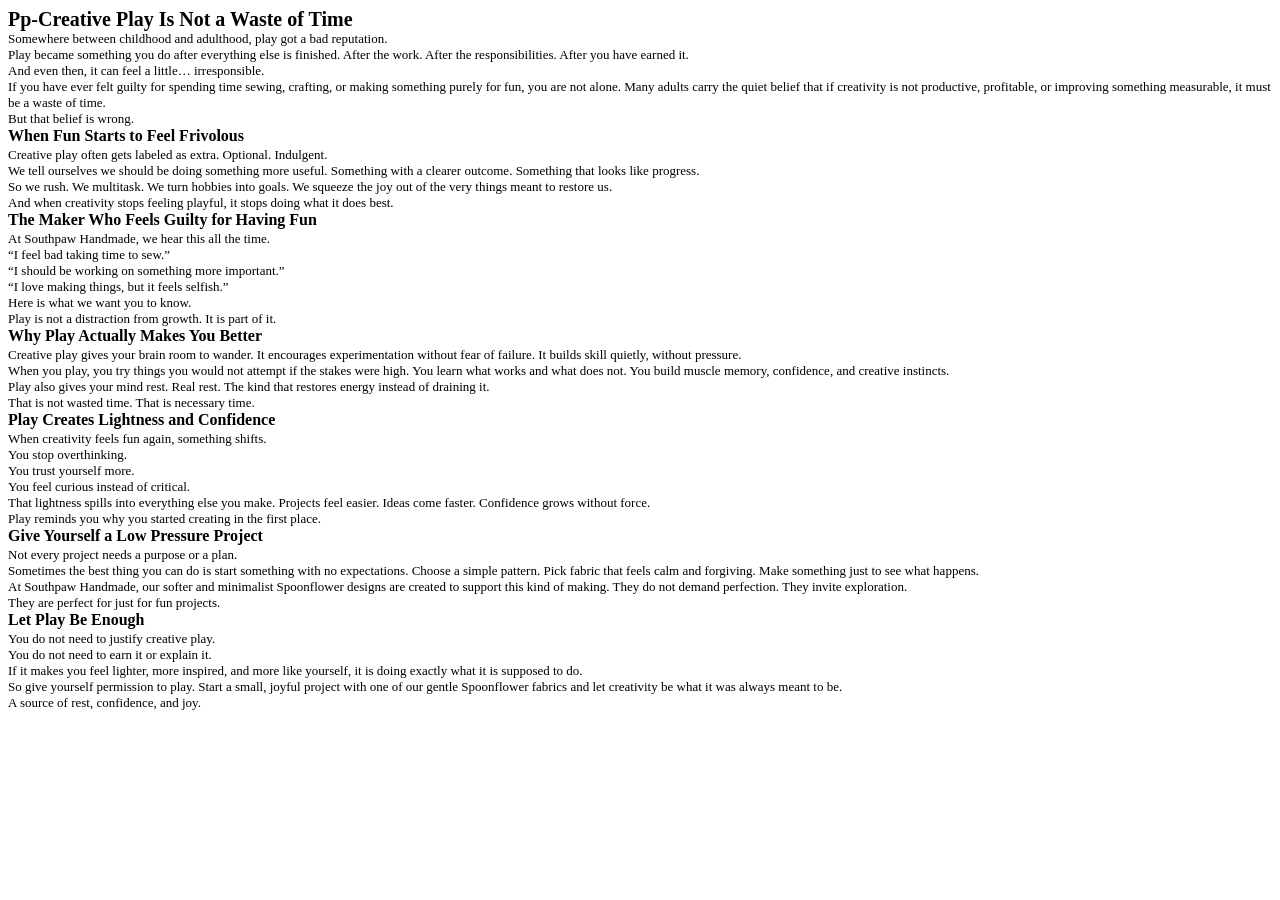
==== Creative Play is not a waste of time.html @ e0ed6354 "Add files via upload" ====
<!DOCTYPE html PUBLIC "-//W3C//DTD HTML 4.01//EN" "http://www.w3.org/TR/html4/strict.dtd">
<html>
<head>
  <meta http-equiv="Content-Type" content="text/html; charset=utf-8">
  <meta http-equiv="Content-Style-Type" content="text/css">
  <title></title>
  <meta name="Generator" content="Cocoa HTML Writer">
  <meta name="CocoaVersion" content="2685.2">
  <style type="text/css">
    p.p1 {margin: 0.0px 0.0px 0.0px 0.0px; font: 20.0px 'Helvetica Neue'}
    p.p2 {margin: 0.0px 0.0px 0.0px 0.0px; font: 13.0px 'Helvetica Neue'}
    p.p3 {margin: 0.0px 0.0px 2.0px 0.0px; font: 16.0px 'Helvetica Neue'}
  </style>
</head>
<body>
<p class="p1"><b>Pp-Creative Play Is Not a Waste of Time</b></p>
<p class="p2">Somewhere between childhood and adulthood, play got a bad reputation.</p>
<p class="p2">Play became something you do after everything else is finished. After the work. After the responsibilities. After you have earned it.</p>
<p class="p2">And even then, it can feel a little… irresponsible.</p>
<p class="p2">If you have ever felt guilty for spending time sewing, crafting, or making something purely for fun, you are not alone. Many adults carry the quiet belief that if creativity is not productive, profitable, or improving something measurable, it must be a waste of time.</p>
<p class="p2">But that belief is wrong.</p>
<p class="p3"><b>When Fun Starts to Feel Frivolous</b></p>
<p class="p2">Creative play often gets labeled as extra. Optional. Indulgent.</p>
<p class="p2">We tell ourselves we should be doing something more useful. Something with a clearer outcome. Something that looks like progress.</p>
<p class="p2">So we rush. We multitask. We turn hobbies into goals. We squeeze the joy out of the very things meant to restore us.</p>
<p class="p2">And when creativity stops feeling playful, it stops doing what it does best.</p>
<p class="p3"><b>The Maker Who Feels Guilty for Having Fun</b></p>
<p class="p2">At Southpaw Handmade, we hear this all the time.</p>
<p class="p2">“I feel bad taking time to sew.”<br>
“I should be working on something more important.”<br>
“I love making things, but it feels selfish.”</p>
<p class="p2">Here is what we want you to know.</p>
<p class="p2">Play is not a distraction from growth. It is part of it.</p>
<p class="p3"><b>Why Play Actually Makes You Better</b></p>
<p class="p2">Creative play gives your brain room to wander. It encourages experimentation without fear of failure. It builds skill quietly, without pressure.</p>
<p class="p2">When you play, you try things you would not attempt if the stakes were high. You learn what works and what does not. You build muscle memory, confidence, and creative instincts.</p>
<p class="p2">Play also gives your mind rest. Real rest. The kind that restores energy instead of draining it.</p>
<p class="p2">That is not wasted time. That is necessary time.</p>
<p class="p3"><b>Play Creates Lightness and Confidence</b></p>
<p class="p2">When creativity feels fun again, something shifts.</p>
<p class="p2">You stop overthinking.<br>
You trust yourself more.<br>
You feel curious instead of critical.</p>
<p class="p2">That lightness spills into everything else you make. Projects feel easier. Ideas come faster. Confidence grows without force.</p>
<p class="p2">Play reminds you why you started creating in the first place.</p>
<p class="p3"><b>Give Yourself a Low Pressure Project</b></p>
<p class="p2">Not every project needs a purpose or a plan.</p>
<p class="p2">Sometimes the best thing you can do is start something with no expectations. Choose a simple pattern. Pick fabric that feels calm and forgiving. Make something just to see what happens.</p>
<p class="p2">At Southpaw Handmade, our softer and minimalist Spoonflower designs are created to support this kind of making. They do not demand perfection. They invite exploration.</p>
<p class="p2">They are perfect for just for fun projects.</p>
<p class="p3"><b>Let Play Be Enough</b></p>
<p class="p2">You do not need to justify creative play.</p>
<p class="p2">You do not need to earn it or explain it.</p>
<p class="p2">If it makes you feel lighter, more inspired, and more like yourself, it is doing exactly what it is supposed to do.</p>
<p class="p2">So give yourself permission to play. Start a small, joyful project with one of our gentle Spoonflower fabrics and let creativity be what it was always meant to be.</p>
<p class="p2">A source of rest, confidence, and joy.</p>
</body>
</html>
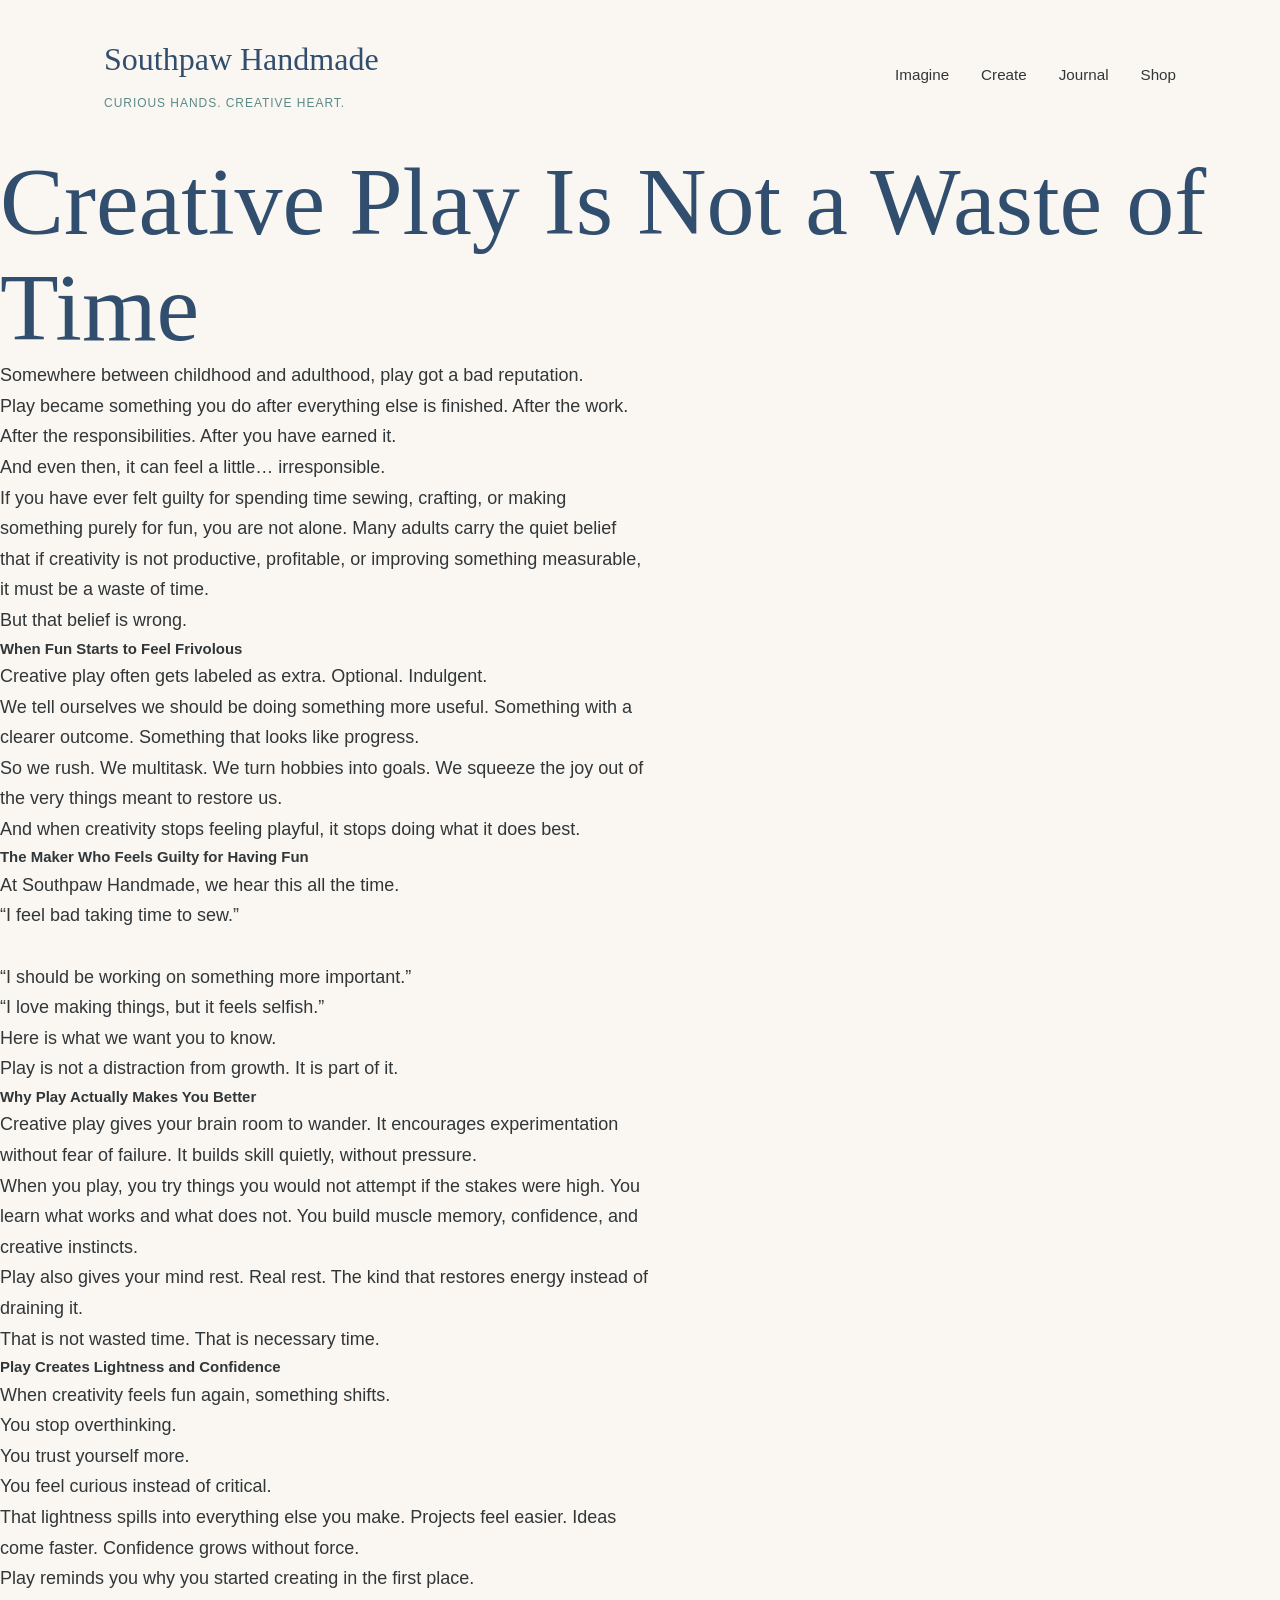
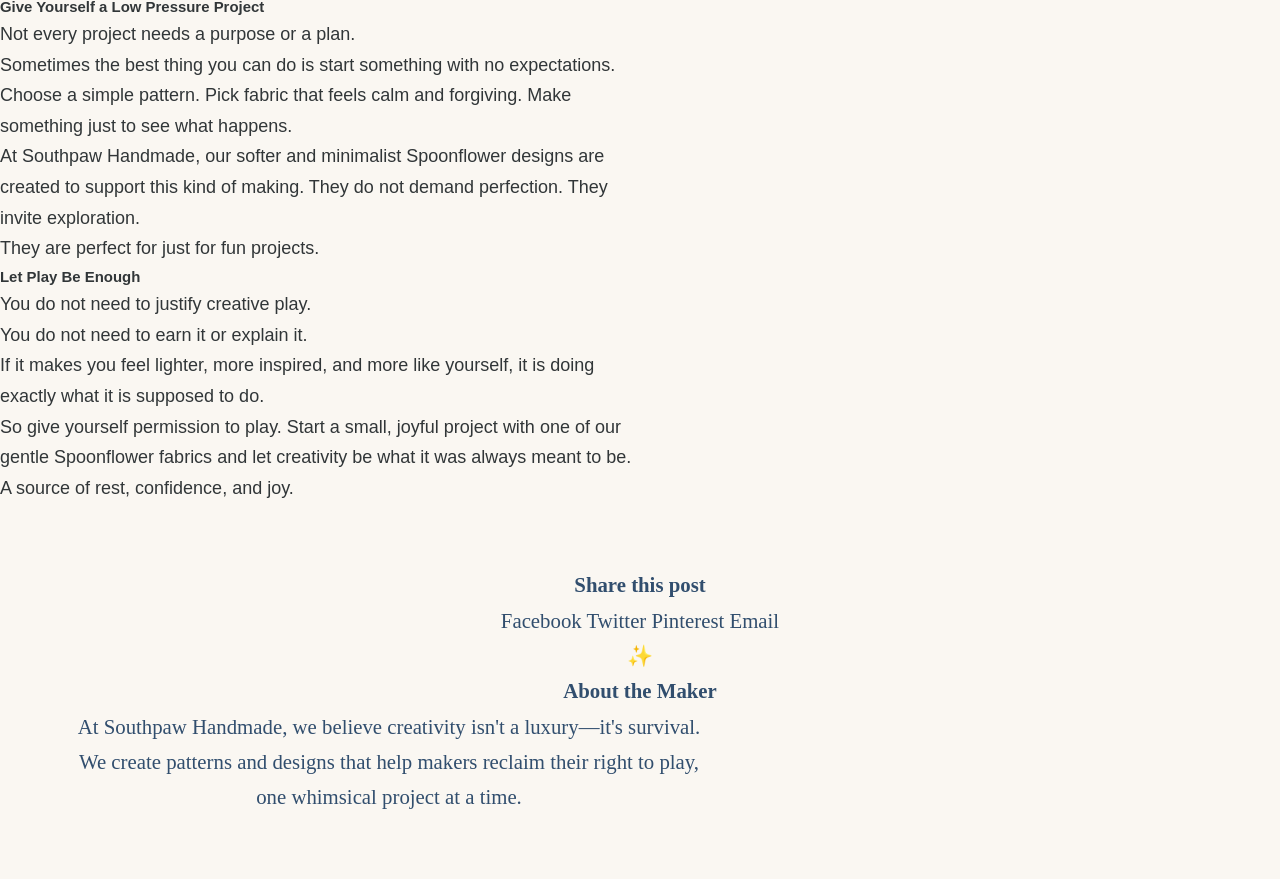
==== commit cc499608: "Refactor HTML for 'Creative Play' article Updated HTML structure, added meta tags, and improved cont" ====
--- a/Creative Play is not a waste of time.html
+++ b/Creative Play is not a waste of time.html
@@ -1,58 +1,90 @@
-<!DOCTYPE html PUBLIC "-//W3C//DTD HTML 4.01//EN" "http://www.w3.org/TR/html4/strict.dtd">
-<html>
+<!DOCTYPE html> 
+<html lang="en">
 <head>
-  <meta http-equiv="Content-Type" content="text/html; charset=utf-8">
-  <meta http-equiv="Content-Style-Type" content="text/css">
-  <title></title>
-  <meta name="Generator" content="Cocoa HTML Writer">
-  <meta name="CocoaVersion" content="2685.2">
-  <style type="text/css">
-    p.p1 {margin: 0.0px 0.0px 0.0px 0.0px; font: 20.0px 'Helvetica Neue'}
-    p.p2 {margin: 0.0px 0.0px 0.0px 0.0px; font: 13.0px 'Helvetica Neue'}
-    p.p3 {margin: 0.0px 0.0px 2.0px 0.0px; font: 16.0px 'Helvetica Neue'}
-  </style>
+    <meta charset="UTF-8">
+    <meta name="viewport" content="width=device-width, initial-scale=1.0">
+    <title>Creative Play isn’t a waste of time | Southpaw Handmade.</title>
+    <meta name="description" content="Permission to Play is a creative journal about curiosity, imagination, making, and why grown-ups deserve time to create just for the joy of it.">
+    <link rel="stylesheet" href="style.css">
+    <!-- Google Fonts -->
+    <link rel="preconnect" href="https://fonts.googleapis.com">
+    <link rel="preconnect" href="https://fonts.gstatic.com" crossorigin>
+    <link href="https://fonts.googleapis.com/css2?family=Cormorant+Garamond:wght@400;500;600;700&family=Source+Sans+3:wght@300;400;500;600&display=swap" rel="stylesheet">
 </head>
 <body>
-<p class="p1"><b>Pp-Creative Play Is Not a Waste of Time</b></p>
-<p class="p2">Somewhere between childhood and adulthood, play got a bad reputation.</p>
-<p class="p2">Play became something you do after everything else is finished. After the work. After the responsibilities. After you have earned it.</p>
-<p class="p2">And even then, it can feel a little… irresponsible.</p>
-<p class="p2">If you have ever felt guilty for spending time sewing, crafting, or making something purely for fun, you are not alone. Many adults carry the quiet belief that if creativity is not productive, profitable, or improving something measurable, it must be a waste of time.</p>
-<p class="p2">But that belief is wrong.</p>
-<p class="p3"><b>When Fun Starts to Feel Frivolous</b></p>
-<p class="p2">Creative play often gets labeled as extra. Optional. Indulgent.</p>
-<p class="p2">We tell ourselves we should be doing something more useful. Something with a clearer outcome. Something that looks like progress.</p>
-<p class="p2">So we rush. We multitask. We turn hobbies into goals. We squeeze the joy out of the very things meant to restore us.</p>
-<p class="p2">And when creativity stops feeling playful, it stops doing what it does best.</p>
-<p class="p3"><b>The Maker Who Feels Guilty for Having Fun</b></p>
-<p class="p2">At Southpaw Handmade, we hear this all the time.</p>
-<p class="p2">“I feel bad taking time to sew.”<br>
-“I should be working on something more important.”<br>
-“I love making things, but it feels selfish.”</p>
-<p class="p2">Here is what we want you to know.</p>
-<p class="p2">Play is not a distraction from growth. It is part of it.</p>
-<p class="p3"><b>Why Play Actually Makes You Better</b></p>
-<p class="p2">Creative play gives your brain room to wander. It encourages experimentation without fear of failure. It builds skill quietly, without pressure.</p>
-<p class="p2">When you play, you try things you would not attempt if the stakes were high. You learn what works and what does not. You build muscle memory, confidence, and creative instincts.</p>
-<p class="p2">Play also gives your mind rest. Real rest. The kind that restores energy instead of draining it.</p>
-<p class="p2">That is not wasted time. That is necessary time.</p>
-<p class="p3"><b>Play Creates Lightness and Confidence</b></p>
-<p class="p2">When creativity feels fun again, something shifts.</p>
-<p class="p2">You stop overthinking.<br>
-You trust yourself more.<br>
-You feel curious instead of critical.</p>
-<p class="p2">That lightness spills into everything else you make. Projects feel easier. Ideas come faster. Confidence grows without force.</p>
-<p class="p2">Play reminds you why you started creating in the first place.</p>
-<p class="p3"><b>Give Yourself a Low Pressure Project</b></p>
-<p class="p2">Not every project needs a purpose or a plan.</p>
-<p class="p2">Sometimes the best thing you can do is start something with no expectations. Choose a simple pattern. Pick fabric that feels calm and forgiving. Make something just to see what happens.</p>
-<p class="p2">At Southpaw Handmade, our softer and minimalist Spoonflower designs are created to support this kind of making. They do not demand perfection. They invite exploration.</p>
-<p class="p2">They are perfect for just for fun projects.</p>
-<p class="p3"><b>Let Play Be Enough</b></p>
-<p class="p2">You do not need to justify creative play.</p>
-<p class="p2">You do not need to earn it or explain it.</p>
-<p class="p2">If it makes you feel lighter, more inspired, and more like yourself, it is doing exactly what it is supposed to do.</p>
-<p class="p2">So give yourself permission to play. Start a small, joyful project with one of our gentle Spoonflower fabrics and let creativity be what it was always meant to be.</p>
-<p class="p2">A source of rest, confidence, and joy.</p>
+    <header class="site-header">
+    <div class="logo">
+        <span>Southpaw Handmade</span>
+        <small>Curious Hands. Creative Heart.</small>
+    </div>
+    <nav>
+        <a href="#imagine">Imagine</a>
+        <a href="#create">Create</a>
+        <a href="#journal">Journal</a>
+        <a href="#shop">Shop</a>
+    </nav>
+</header>
+<h1>Creative Play Is Not a Waste of Time</h1>
+<p>Somewhere between childhood and adulthood, play got a bad reputation.</p>
+<p>Play became something you do after everything else is finished. After the work. After the responsibilities. After you have earned it.</p>
+<p>And even then, it can feel a little… irresponsible.</p>
+<p>If you have ever felt guilty for spending time sewing, crafting, or making something purely for fun, you are not alone. Many adults carry the quiet belief that if creativity is not productive, profitable, or improving something measurable, it must be a waste of time.</p>
+<p>But that belief is wrong.</p>
+<h5>When Fun Starts to Feel Frivolous</h5>
+<p>Creative play often gets labeled as extra. Optional. Indulgent.</p>
+<p>We tell ourselves we should be doing something more useful. Something with a clearer outcome. Something that looks like progress.</p>
+<p>So we rush. We multitask. We turn hobbies into goals. We squeeze the joy out of the very things meant to restore us.</p>
+<p>And when creativity stops feeling playful, it stops doing what it does best.</p>
+<h5>The Maker Who Feels Guilty for Having Fun</h5>
+<p>At Southpaw Handmade, we hear this all the time.</p>
+<ul> 
+<li>“I feel bad taking time to sew.”<li>
+<li>“I should be working on something more important.”</li>
+<ul>“I love making things, but it feels selfish.”</ul>
+</ul> 
+<p>Here is what we want you to know.</p>
+<p>Play is not a distraction from growth. It is part of it.</p>
+<h5>Why Play Actually Makes You Better</h5>
+<p>Creative play gives your brain room to wander. It encourages experimentation without fear of failure. It builds skill quietly, without pressure.</p>
+<p>When you play, you try things you would not attempt if the stakes were high. You learn what works and what does not. You build muscle memory, confidence, and creative instincts.</p>
+<p>Play also gives your mind rest. Real rest. The kind that restores energy instead of draining it.</p>
+<p>That is not wasted time. That is necessary time.</p>
+<h5>Play Creates Lightness and Confidence</h5>
+<p>When creativity feels fun again, something shifts.</p>
+<blockquote>
+  <p>You stop overthinking.<br>
+  You trust yourself more.<br>
+  You feel curious instead of critical.</p>
+</blockquote>
+<p>That lightness spills into everything else you make. Projects feel easier. Ideas come faster. Confidence grows without force.</p>
+<p>Play reminds you why you started creating in the first place.</p>
+<h5>Give Yourself a Low Pressure Project</h5>
+<p>Not every project needs a purpose or a plan.</p>
+<p>Sometimes the best thing you can do is start something with no expectations. Choose a simple pattern. Pick fabric that feels calm and forgiving. Make something just to see what happens.</p>
+<p>At Southpaw Handmade, our softer and minimalist Spoonflower designs are created to support this kind of making. They do not demand perfection. They invite exploration.</p>
+<p>They are perfect for just for fun projects.</p>
+<h5>Let Play Be Enough</h5>
+<p>You do not need to justify creative play.</p>
+<p>You do not need to earn it or explain it.</p>
+<p>If it makes you feel lighter, more inspired, and more like yourself, it is doing exactly what it is supposed to do.</p>
+<p>So give yourself permission to play. Start a small, joyful project with one of our gentle Spoonflower fabrics and let creativity be what it was always meant to be.</p>
+<p>A source of rest, confidence, and joy.</p>
 </body>
+<footer>
+  <div class="share-buttons">
+            <h4>Share this post</h4>
+            <a href="#" class="share-facebook">Facebook</a>
+            <a href="#" class="share-twitter">Twitter</a>
+            <a href="#" class="share-pinterest">Pinterest</a>
+            <a href="#" class="share-email">Email</a>
+        </div>
+
+        <div class="author-bio">
+            <div class="author-avatar">✨</div>
+            <div class="author-info">
+                <h4>About the Maker</h4>
+                <p>At Southpaw Handmade, we believe creativity isn't a luxury—it's survival. We create patterns and designs that help makers reclaim their right to play, one whimsical project at a time.</p>
+            </div>
+        </div>
+</footer>
 </html>
--- a/style.css
+++ b/style.css
@@ -0,0 +1,680 @@
+/* =========================================
+   SOUTHPAW HANDMADE
+   Design System v1.0
+========================================= */
+
+
+/* ---------- ROOT VARIABLES ---------- */
+
+:root {
+
+    --paper: #FAF7F2;
+    --white: #FFFFFF;
+
+    --ink: #313638;
+    --navy: #314E6E;
+    --teal: #5B8A86;
+    --lavender: #B9ABC9;
+    --gold: #D4AF6A;
+
+    --serif: "Cormorant Garamond", serif;
+    --sans: "Source Sans 3", sans-serif;
+
+    --max-width: 1200px;
+
+    --shadow:
+        0 20px 50px rgba(49, 54, 56, 0.08);
+
+}
+
+
+/* ---------- RESET ---------- */
+
+
+* {
+    margin: 0;
+    padding: 0;
+    box-sizing: border-box;
+}
+
+
+html {
+    scroll-behavior: smooth;
+}
+
+
+body {
+
+    background: var(--paper);
+
+    color: var(--ink);
+
+    font-family: var(--sans);
+
+    font-size: 18px;
+
+    line-height: 1.7;
+
+}
+
+
+
+/* ---------- TYPOGRAPHY ---------- */
+
+
+h1,
+h2,
+h3 {
+
+    font-family: var(--serif);
+
+    font-weight: 500;
+
+    line-height: 1.1;
+
+}
+
+
+h1 {
+
+    font-size: clamp(3.5rem, 8vw, 6rem);
+
+    color: var(--navy);
+
+}
+
+
+h2 {
+
+    font-size: clamp(2.5rem, 5vw, 4rem);
+
+    color: var(--navy);
+
+}
+
+
+h3 {
+
+    font-size: 2rem;
+
+    color: var(--navy);
+
+}
+
+
+p {
+
+    max-width: 650px;
+
+}
+
+
+a {
+
+    color: inherit;
+
+    text-decoration: none;
+
+}
+
+
+
+
+
+/* ---------- HEADER ---------- */
+
+
+.site-header {
+
+    width: 100%;
+
+    max-width: var(--max-width);
+
+    margin: auto;
+
+    padding: 2rem 5%;
+
+    display: flex;
+
+    justify-content: space-between;
+
+    align-items: center;
+
+}
+
+
+
+.logo span {
+
+    display: block;
+
+    font-family: var(--serif);
+
+    font-size: 2rem;
+
+    color: var(--navy);
+
+}
+
+
+.logo small {
+
+    color: var(--teal);
+
+    letter-spacing: .08em;
+
+    text-transform: uppercase;
+
+    font-size: .75rem;
+
+}
+
+
+
+nav {
+
+    display: flex;
+
+    gap: 2rem;
+
+}
+
+
+nav a {
+
+    font-size: .95rem;
+
+    transition: color .3s ease;
+
+}
+
+
+nav a:hover {
+
+    color: var(--teal);
+
+}
+
+
+
+
+
+/* ---------- BUTTONS ---------- */
+
+
+.button {
+
+    display: inline-block;
+
+    background: var(--navy);
+
+    color: white;
+
+    padding: 1rem 2.4rem;
+
+    border-radius: 999px;
+
+    margin-top: 2rem;
+
+    transition:
+        transform .3s ease,
+        background .3s ease;
+
+}
+
+
+.button:hover {
+
+    background: var(--teal);
+
+    transform: translateY(-3px);
+
+}
+
+
+
+
+
+/* ---------- SMALL LABEL ---------- */
+
+
+.eyebrow {
+
+    color: var(--teal);
+
+    text-transform: uppercase;
+
+    letter-spacing: .18em;
+
+    font-size: .8rem;
+
+    margin-bottom: 1.5rem;
+
+}
+
+
+
+
+
+/* ---------- HERO ---------- */
+
+
+.hero {
+
+    max-width: var(--max-width);
+
+    margin: auto;
+
+    padding: 5rem 5% 8rem;
+
+    display: grid;
+
+    grid-template-columns: 1fr 1fr;
+
+    gap: 5rem;
+
+    align-items: center;
+
+}
+
+
+
+.hero-image img {
+
+    width: 100%;
+
+    height: 700px;
+
+    object-fit: cover;
+
+    border-radius: 200px 200px 0 0;
+
+    box-shadow: var(--shadow);
+
+}
+
+
+
+.hero-text {
+
+    font-size: 1.25rem;
+
+    margin: 2rem 0;
+
+}
+
+
+.signature {
+
+    font-family: var(--serif);
+
+    font-size: 1.5rem;
+
+    color: var(--navy);
+
+}
+
+
+
+
+
+/* ---------- SECTIONS ---------- */
+
+
+section {
+
+    padding: 7rem 5%;
+
+}
+
+
+
+.section-heading {
+
+    max-width: 800px;
+
+    margin-bottom: 3rem;
+
+}
+
+
+
+
+
+/* ---------- MANIFESTO ---------- */
+
+
+.manifesto {
+
+    background: var(--white);
+
+    display: grid;
+
+    grid-template-columns: 1fr 1fr;
+
+    gap: 5rem;
+
+}
+
+
+
+.manifesto-text p {
+
+    margin-bottom: 1.5rem;
+
+}
+
+
+
+.text-link {
+
+    color: var(--teal);
+
+    font-weight: 600;
+
+}
+
+
+
+
+
+/* ---------- PILLARS ---------- */
+
+
+.pillars {
+
+    max-width: var(--max-width);
+
+    margin:auto;
+
+    display:grid;
+
+    grid-template-columns: repeat(3,1fr);
+
+    gap:2rem;
+
+}
+
+
+
+.pillar {
+
+    background:white;
+
+    padding:3rem;
+
+    border-radius:30px;
+
+    box-shadow:var(--shadow);
+
+    transition:transform .3s ease;
+
+}
+
+
+
+.pillar:hover {
+
+    transform:translateY(-8px);
+
+}
+
+
+
+
+
+/* ---------- FEATURE SECTIONS ---------- */
+
+
+.feature {
+
+    max-width:var(--max-width);
+
+    margin:auto;
+
+    display:grid;
+
+    grid-template-columns:1fr 1fr;
+
+    gap:5rem;
+
+    align-items:center;
+
+}
+
+
+
+.feature.reverse .feature-image {
+
+    order:2;
+
+}
+
+
+
+.feature-image img {
+
+    width:100%;
+
+    height:550px;
+
+    object-fit:cover;
+
+    border-radius:30px;
+
+    box-shadow:var(--shadow);
+
+}
+
+
+
+
+
+/* ---------- JOURNAL ---------- */
+
+
+.journal {
+
+    background:white;
+
+    text-align:center;
+
+}
+
+
+
+.journal > p,
+.journal > h2 {
+
+    margin-left:auto;
+
+    margin-right:auto;
+
+}
+
+
+
+.journal-grid {
+
+    max-width:var(--max-width);
+
+    margin:4rem auto 0;
+
+    display:grid;
+
+    grid-template-columns:repeat(3,1fr);
+
+    gap:2rem;
+
+}
+
+
+
+.journal article {
+
+    text-align:left;
+
+    padding:2.5rem;
+
+    background:var(--paper);
+
+    border-radius:30px;
+
+}
+
+
+
+
+
+/* ---------- CTA ---------- */
+
+
+.cta {
+
+    text-align:center;
+
+    background:var(--navy);
+
+    color:white;
+
+}
+
+
+
+.cta h2 {
+
+    color:white;
+
+}
+
+
+
+.cta p {
+
+    margin:auto;
+
+    font-size:1.3rem;
+
+}
+
+
+
+
+
+/* ---------- FOOTER ---------- */
+
+
+footer {
+
+    text-align:center;
+
+    padding:4rem 5%;
+
+    font-family:var(--serif);
+
+    color:var(--navy);
+
+    font-size:1.3rem;
+
+}
+
+
+
+
+
+/* =========================================
+   MOBILE
+========================================= */
+
+
+@media(max-width:900px){
+
+
+    .site-header {
+
+        flex-direction:column;
+
+        gap:1.5rem;
+
+    }
+
+
+    nav {
+
+        gap:1rem;
+
+    }
+
+
+    .hero,
+    .manifesto,
+    .feature {
+
+        grid-template-columns:1fr;
+
+    }
+
+
+    .hero {
+
+        padding-top:2rem;
+
+    }
+
+
+    .hero-image img {
+
+        height:450px;
+
+    }
+
+
+    .feature.reverse .feature-image {
+
+        order:0;
+
+    }
+
+
+    .pillars,
+    .journal-grid {
+
+        grid-template-columns:1fr;
+
+    }
+
+
+    section {
+
+        padding:4rem 5%;
+
+    }
+
+
+}
+/* =========================================
+   SCROLL ANIMATIONS
+========================================= */
+
+
+.fade-section {
+
+    opacity: 0;
+
+    transform: translateY(35px);
+
+    transition:
+        opacity 1s ease,
+        transform 1s ease;
+
+}
+
+
+
+.fade-section.visible {
+
+    opacity: 1;
+
+    transform: translateY(0);
+
+}
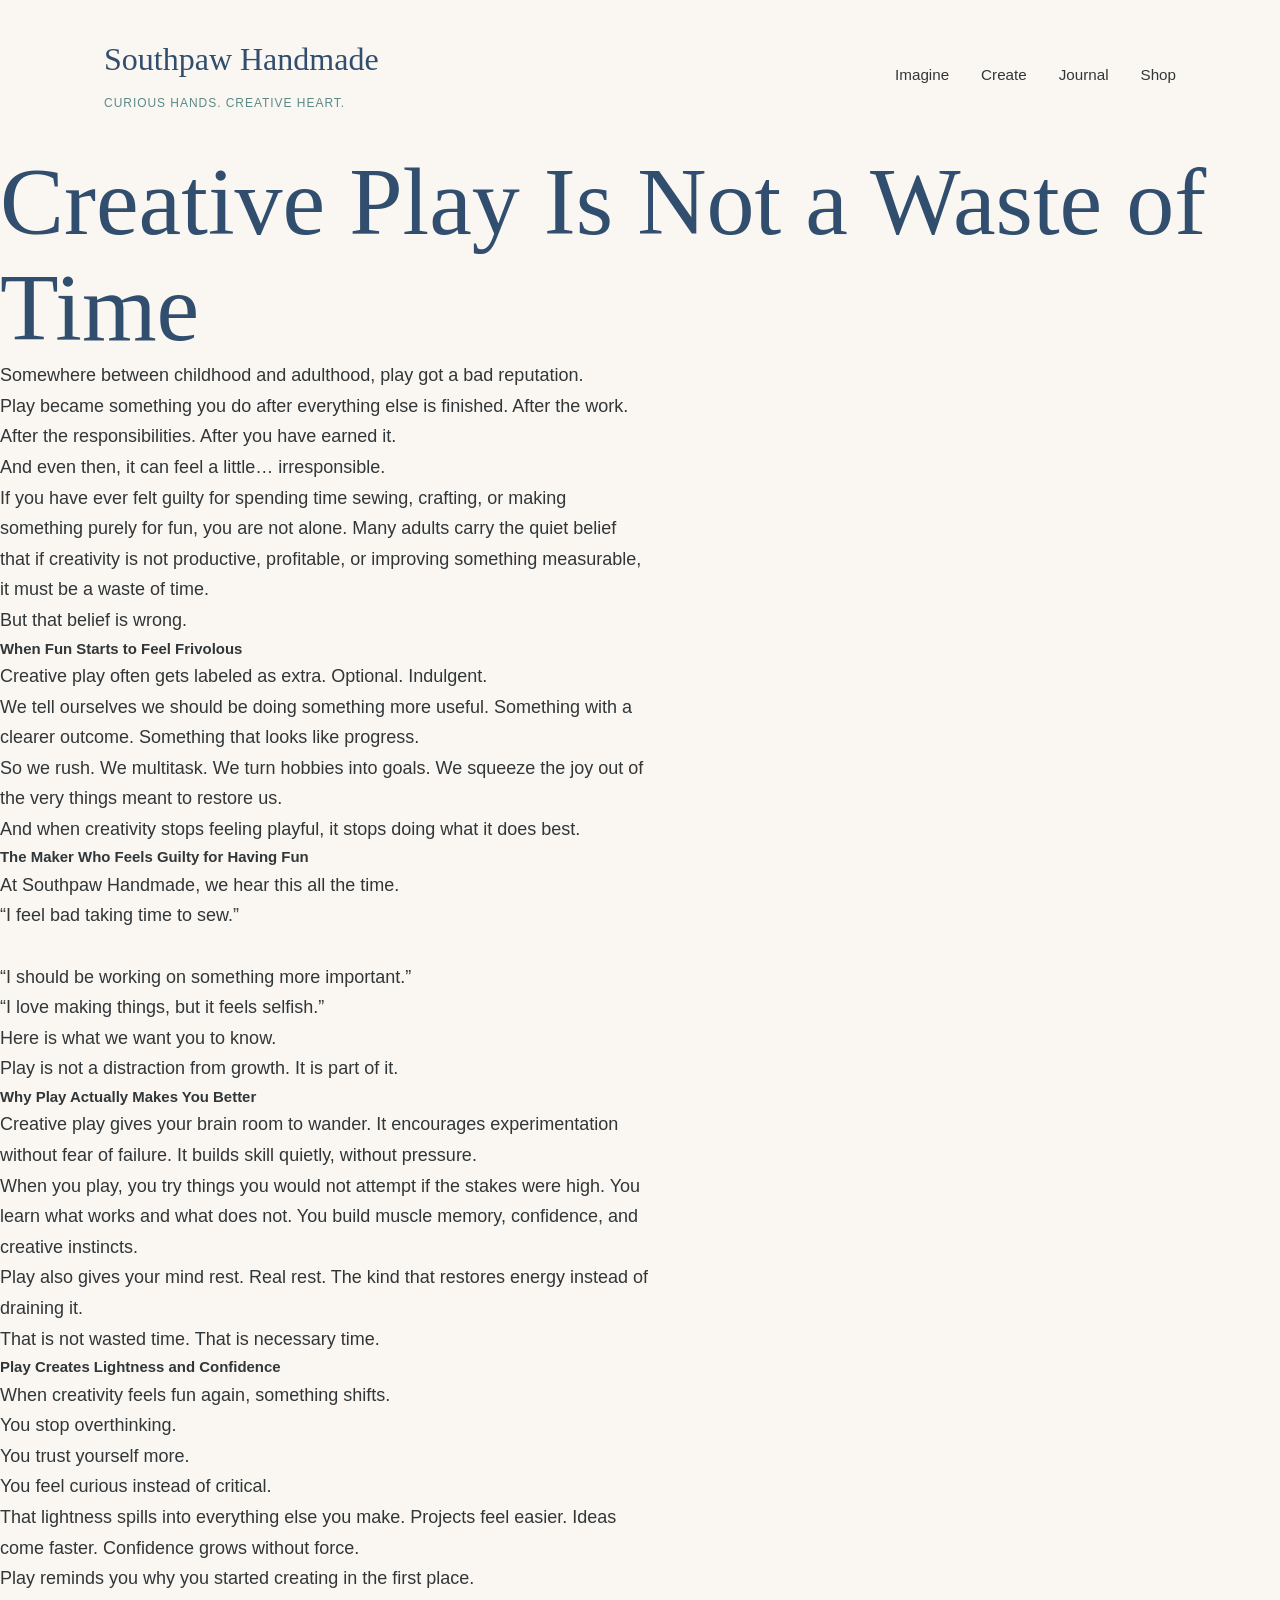
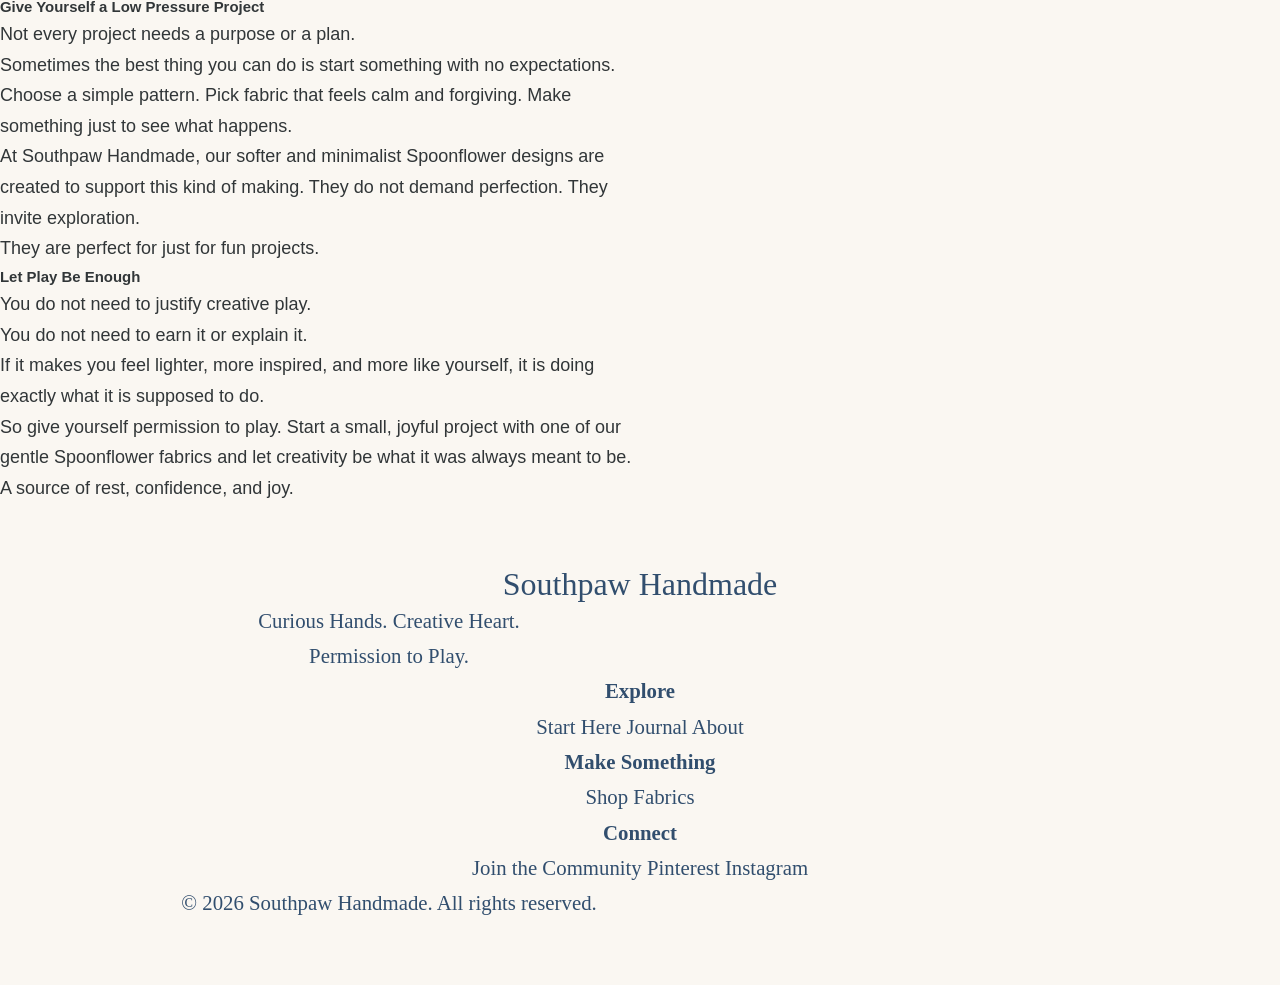
==== commit 7fecad69: "Revise footer with new content and links Updated footer section to include new links and branding." ====
--- a/Creative Play is not a waste of time.html
+++ b/Creative Play is not a waste of time.html
@@ -70,21 +70,36 @@
 <p>So give yourself permission to play. Start a small, joyful project with one of our gentle Spoonflower fabrics and let creativity be what it was always meant to be.</p>
 <p>A source of rest, confidence, and joy.</p>
 </body>
-<footer>
-  <div class="share-buttons">
-            <h4>Share this post</h4>
-            <a href="#" class="share-facebook">Facebook</a>
-            <a href="#" class="share-twitter">Twitter</a>
-            <a href="#" class="share-pinterest">Pinterest</a>
-            <a href="#" class="share-email">Email</a>
+<footer class="site-footer">
+    <div class="footer-content">
+        <div class="footer-brand">
+            <h3>Southpaw Handmade</h3>
+            <p>Curious Hands. Creative Heart.</p>
+            <p>Permission to Play.</p>
         </div>
-
-        <div class="author-bio">
-            <div class="author-avatar">✨</div>
-            <div class="author-info">
-                <h4>About the Maker</h4>
-                <p>At Southpaw Handmade, we believe creativity isn't a luxury—it's survival. We create patterns and designs that help makers reclaim their right to play, one whimsical project at a time.</p>
+        <div class="footer-links">
+            <div>
+                <h4>Explore</h4>
+                <a href="/start/">Start Here</a>
+                <a href="/journal/">Journal</a>
+                <a href="/about/">About</a>
+            </div>
+            <div>
+                <h4>Make Something</h4>
+               <!-- <a href="/patterns/">Sewing Patterns</a>-->
+                <a href="https://www.spoonflower.com/profiles/southpawhandmade">Shop Fabrics</a>
+                <!--<a href="/projects/">Projects</a>-->
+            </div>
+            <div>
+                <h4>Connect</h4>
+                <a href="/subscribe/">Join the Community</a>
+                <a href="www.pinterest.com/southpawhandmade">Pinterest</a>
+                <a href="www.instagram.com/southpawhandmade">Instagram</a>
             </div>
         </div>
+    </div>
+    <div class="footer-bottom">
+        <p>© 2026 Southpaw Handmade. All rights reserved.</p>
+    </div>
 </footer>
 </html>
